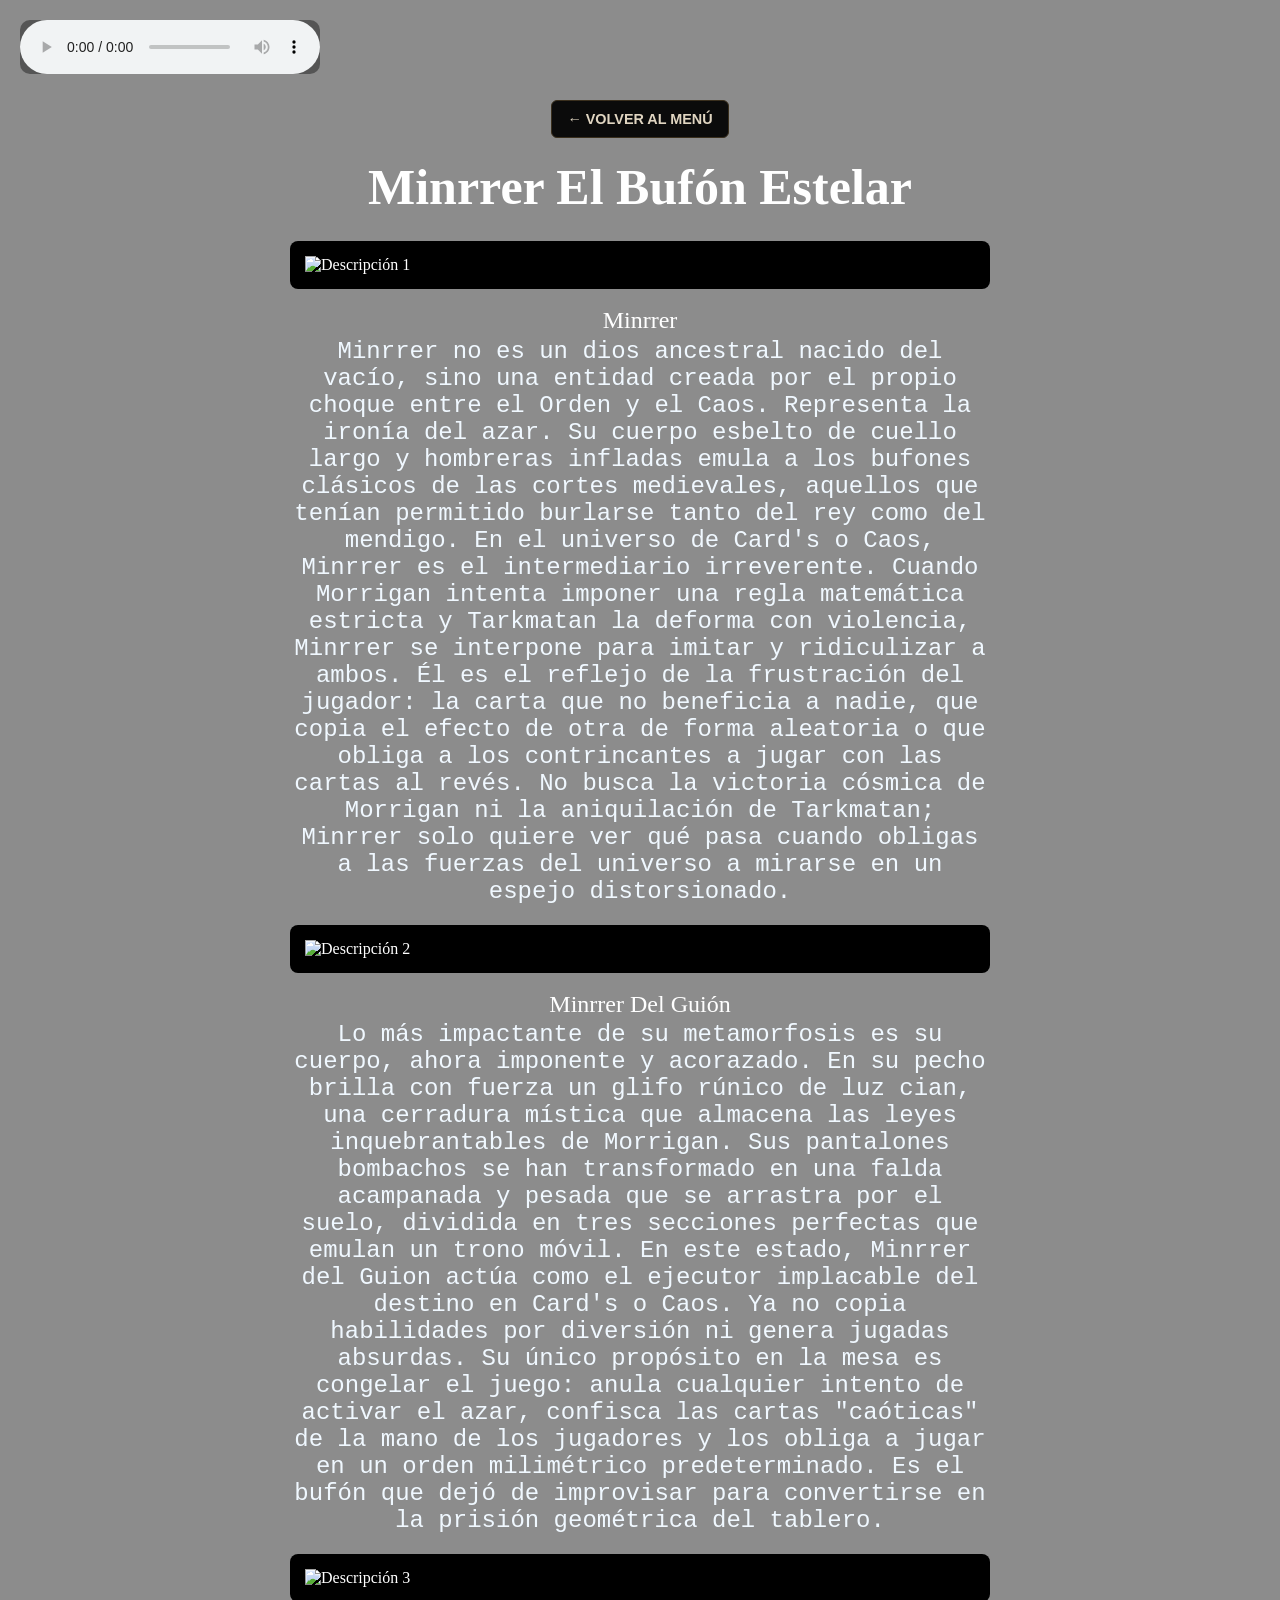
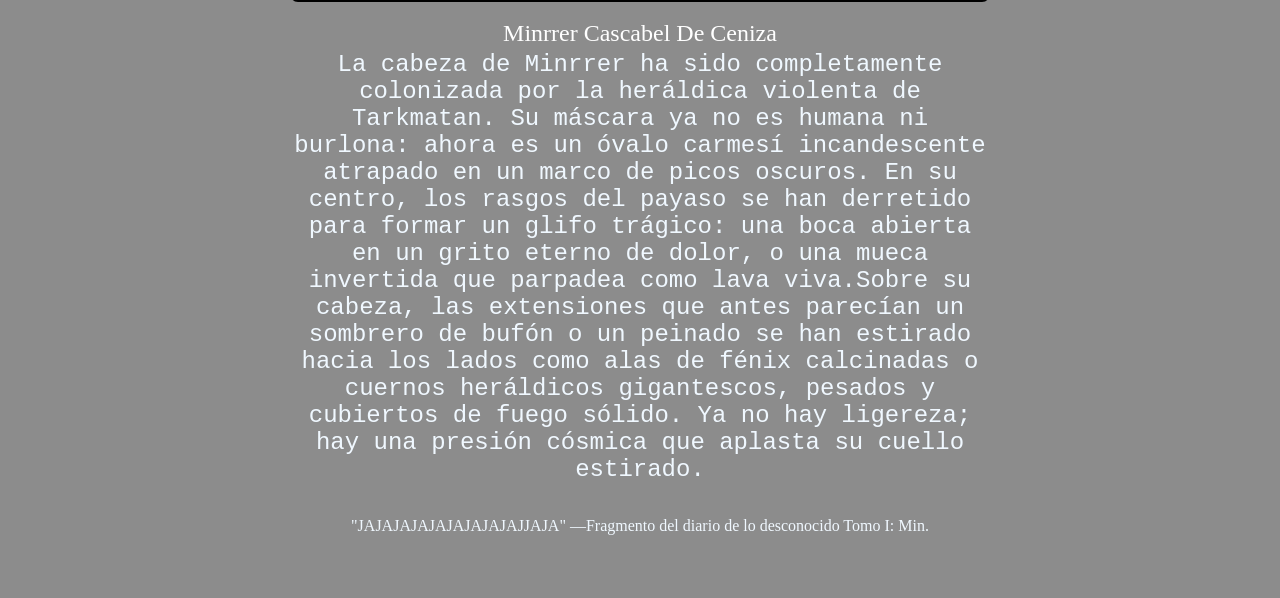
==== Minrrer.html @ 9dd1737e "Add files via upload" ====
<!DOCTYPE html>
<html lang="en">
<head>
    <meta charset="UTF-8">
    <meta name="viewport" content="width=device-width, initial-scale=1.0">
    <link rel="stylesheet" href="style.css">
    <script src="script.js" defer></script>
    <title>Minrrer</title>
</head>
<body>
     <audio controls autoplay>
        <source src="Music/8bit-Circo.wav" type="audio/mpeg">
        Your browser does not support the audio element.
    </audio>

    <main>

         <div class="navegacion-retorno">
            <a href="index.html" class="btn-volver">← VOLVER AL MENÚ</a>
        </div>

        <h1>Minrrer El Bufón Estelar</h1>

        <section>
             <div class="bloque-foto">
                <div class="foto-caja">
                    <img src="Img/Personajes/Minrrer.png" alt="Descripción 1">
                </div>
                <p class="foto-texto">Minrrer</p>

                <p class="Minrrer">
                    Minrrer no es un dios ancestral nacido del vacío,
                    sino una entidad creada por el propio choque entre el Orden y el Caos.
                    Representa la ironía del azar.
                    Su cuerpo esbelto de cuello largo y hombreras
                    infladas emula a los bufones clásicos de las cortes medievales,
                    aquellos que tenían permitido burlarse tanto del rey como del mendigo.
                    En el universo de Card's o Caos, Minrrer es el intermediario irreverente.
                    Cuando Morrigan intenta imponer una regla matemática estricta y Tarkmatan
                    la deforma con violencia, Minrrer se interpone para imitar y ridiculizar a ambos.
                    Él es el reflejo de la frustración del jugador: la carta que no beneficia a nadie,
                    que copia el efecto de otra de forma aleatoria o que obliga a los contrincantes a
                    jugar con las cartas al revés.
                    No busca la victoria cósmica de Morrigan ni la aniquilación de Tarkmatan;
                    Minrrer solo quiere ver qué pasa cuando obligas
                    a las fuerzas del universo a mirarse en un espejo distorsionado.
                </p>
            </div>
        </section>

        <section>
             <div class="bloque-foto">
                <div class="foto-caja">
                    <img src="Img/Personajes/Minrrer-delguion.png" alt="Descripción 2">
                </div>
                <p class="foto-texto">Minrrer Del Guión</p>

                <p class="Minrrer">
                    Lo más impactante de su metamorfosis es su cuerpo,
                    ahora imponente y acorazado. En su pecho brilla con
                    fuerza un glifo rúnico de luz cian, una cerradura
                    mística que almacena las leyes inquebrantables de Morrigan.
                    Sus pantalones bombachos se han transformado en una falda
                    acampanada y pesada que se arrastra por el suelo,
                    dividida en tres secciones perfectas que emulan un trono móvil.
                    En este estado, Minrrer del Guion actúa como el ejecutor implacable
                    del destino en Card's o Caos. Ya no copia habilidades por diversión
                    ni genera jugadas absurdas. Su único propósito en la mesa es congelar el juego:
                    anula cualquier intento de activar el azar,
                    confisca las cartas "caóticas" de la mano de los jugadores
                    y los obliga a jugar en un orden milimétrico predeterminado.
                    Es el bufón que dejó de improvisar para convertirse en la prisión geométrica del tablero.
                </p>
            </div>
        </section>

        <section>
             <div class="bloque-foto">
                <div class="foto-caja">
                    <img src="Img/Personajes/Minrrer-Cascabeldeceniza.png" alt="Descripción 3">
                </div>
                <p class="foto-texto">Minrrer Cascabel De Ceniza</p>

                <p class="Minrrer">
                    La cabeza de Minrrer ha sido completamente colonizada por la heráldica violenta de Tarkmatan.
                    Su máscara ya no es humana ni burlona: ahora es un óvalo carmesí incandescente atrapado
                    en un marco de picos oscuros. En su centro,
                    los rasgos del payaso se han derretido para formar un glifo trágico:
                    una boca abierta en un grito eterno de dolor, o una mueca
                    invertida que parpadea como lava viva.Sobre su cabeza,
                    las extensiones que antes parecían un sombrero de bufón o un peinado
                    se han estirado hacia los lados como alas de fénix calcinadas o cuernos
                    heráldicos gigantescos, pesados y cubiertos de fuego sólido. Ya no hay ligereza;
                    hay una presión cósmica que aplasta su cuello estirado.
                </p>
            </div>
        </section>

        <p class="codice">
            "JAJAJAJAJAJAJAJAJAJJAJA"
            —Fragmento del diario de lo desconocido Tomo I: Min.
        </p>

    </main>
</body>
</html>
---- style.css ----
* {
  margin: 0;
  padding: 0;
  box-sizing: border-box;
}

body {
  background-image: url('Img/Fondo.jpg');
  background-size: cover;
  background-position: center;
  background-attachment: fixed;
  image-rendering: pixelated;
  image-rendering: crisp-edges;
  color: #ffffff;
  margin: 0;
  padding: 0;
}


audio {
  position: fixed;
  top: 20px;
  left: 20px;
  z-index: 10;
  background-color: #555;
  border-radius: 10px;
}

main {
  width: 100%;
  min-height: 100vh;
  background: rgba(0, 0, 0, 0.45);
  display: flex;
  flex-direction: column;
  align-items: center;
  padding: 100px 40px 60px;
}

h1 {
  color: white;
  font-size: 50px;
  margin-bottom: 25px;
}

.intro {
  color: aliceblue;
  font-family: 'Courier New', Courier, monospace;
  font-size: 1.5rem;
  max-width: 700px;
  text-align: center;
  margin-bottom: 20px;
}

.descripcion {
  color: aliceblue;
  font-family: 'Courier New', Courier, monospace;
  font-size: 1.5rem;
  max-width: 800px;
  text-align: center;
  line-height: 1.6;
  margin-bottom: 50px;
}

.galeria-nueva {
  background-color: #000000;
  width: 90%;
  max-width: 850px;
  margin: 40px auto;
  padding: 35px;
  border-radius: 12px;
  border: 1px solid #222;
  display: flex;
  flex-direction: row;
  justify-content: center;
  gap: 40px;
  flex-wrap: wrap;
}

.bloque-foto {
  display: flex;
  flex-direction: column;
  align-items: center;
  flex: 1;
  min-width: 220px;
}

.foto-caja {
  width: 100%;
  background-color: #000000;
  padding: 15px;
  border-radius: 8px;
  box-sizing: border-box;
}

.foto-caja img {
  width: 100%;
  height: auto;
  display: block;
  image-rendering: pixelated;
  image-rendering: crisp-edges;
}

.foto-texto {
  color: #ffffff;
  font-size: 1.5rem;
  margin-top: 15px;
  text-align: center;
  font-family: fantasy;
  line-height: 1.4;
}

.Morrigan {
  color: aliceblue;
  font-family: 'Courier New', Courier, monospace;
  font-size: 1.5rem;
  max-width: 700px;
  text-align: center;
  margin-bottom: 20px;
}

.Tarkmatan {
  color: aliceblue;
  font-family: 'Courier New', Courier, monospace;
  font-size: 1.5rem;
  max-width: 700px;
  text-align: center;
  margin-bottom: 20px;
}

.card-link {
  text-decoration: none;
  color: inherit;
  display: block;
}

.codice {
  color: aliceblue;
  font-family: inherit;
  font-size: 1rem;
  max-width: 700px;
  text-align: center;
  line-height: 1.6;
  font-style: inherit;
  margin-top: 10px;
}

.cards {
  display: flex;
  gap: 30px;
  margin-bottom: 50px;
}

.card {
  width: 220px;
  background-color: #1f1d1d;
  border-radius: 15px;
  overflow: hidden;
}

.imagen {
  width: 100%;
  height: 260px;
  background-color: #555;
  display: flex;
  justify-content: center;
  align-items: center;
  padding: 15px;
}

.imagen img {
  width: 141px;
  height: 192px;
  image-rendering: pixelated;
}

.card p {
  color: white;
  text-align: center;
  padding: 15px;
  font-size: 20px;
}

.navegacion-retorno {
  margin-bottom: 20px;
}

.btn-volver {
  display: inline-block;
  color: #e0d5c1;
  text-decoration: none;
  font-family: sans-serif;
  font-weight: bold;
  font-size: 0.9rem;
  padding: 10px 15px;
  border: 1px solid #3a2f1d;
  background-color: #0b0b0b;
  border-radius: 6px;
  transition: all 0.3s ease;
}

.btn-volver:hover {
  background-color: #3a2f1d;
  color: #ffffff;
  box-shadow: 0 0 10px rgba(58, 47, 29, 0.5);
}

.titulo-personaje {
  text-align: center;
  margin-bottom: 30px;
}

.seccion-personaje {
  display: flex;
  flex-direction: row;
  gap: 40px;
  background-color: rgba(11, 11, 11, 0.9);
  border: 2px solid #3a2f1d;
  border-radius: 12px;
  padding: 40px;
  max-width: 900px;
  margin: 0 auto 40px auto;
  flex-wrap: wrap;
}


.personaje-visual {
  flex: 1.5;
  min-width: 320px;
  display: flex;
  justify-content: center;
  align-items: center;
}

.foto-caja-grande {
  width: 100%;
  max-width: 450px;
}

.foto-caja-grande img {
  width: 100%;
  height: auto;
  display: block;
  image-rendering: pixelated;
  image-rendering: crisp-edges;
  border-radius: 8px;
}

.personaje-info {
  flex: 1.5;
  min-width: 300px;
}

.personaje-info h2 {
  color: #3a2f1d;
  margin-top: 0;
}

.lore-personaje {
  font-family: sans-serif;
  line-height: 1.6;
  color: #e0d5c1;
  margin-bottom: 25px;
}

.atributos-rpg {
  display: grid;
  grid-template-columns: repeat(2, 1fr);
  gap: 15px;
  border-top: 1px solid #3a2f1d;
  padding-top: 20px;
}

.atributo {
  font-family: sans-serif;
  font-size: 1.1rem;
  color: #ffffff;
}

.atributo span {
  color: #8a8a8a;
  margin-right: 5px;
}

.lista-cartas {
  width: 90%;
  max-width: 1000px;
  display: flex;
  flex-direction: column;
  gap: 40px;
  margin-bottom: 40px;
}

.carta {
  width: 100%;
  display: flex;
  align-items: center;
  gap: 50px;
  padding: 30px;
  background: rgba(20, 20, 20, 0.85);
  border: 2px solid #555;
  border-radius: 20px;
  cursor: pointer;
  transition: 0.3s;
}

.carta-imagen {
  width: 220px;
  height: 300px;
  flex-shrink: 0;
  display: flex;
  justify-content: center;
  align-items: center;
  background-color: #555;
  border-radius: 10px;
}

.carta-imagen img {
  width: 188px;
  height: 256px;
  image-rendering: pixelated;
  object-fit: contain;
}

.carta-info {
  color: white;
  max-width: 550px;
}

.carta-info h2 {
  font-size: 32px;
  margin-bottom: 20px;
  color: #d4af37;
}

.carta-info p {
  font-size: 18px;
  line-height: 1.6;
  margin-bottom: 15px;
}

.carta:hover {
  transform: translateY(-5px);
}

.carta.seleccionada {
  transform: translateY(-10px) scale(1.02);
  border-color: #ffc506;
  box-shadow: 0 0 20px rgba(212, 175, 55, 0.6);
}

.cards {
  display: flex;
  flex-wrap: wrap;
  justify-content: center;
  gap: 30px;
  max-width: 750px;
}

.card {
  width: 220px;
  background: #1b1b1b;
  border-radius: 15px;
  overflow: hidden;
  cursor: pointer;
  transition: .3s;
  border: 2px solid #444;
}

.card:hover {
  transform: translateY(-8px);
  border-color: #0011ff;
  box-shadow: 0 8px 20px rgba(0, 0, 0, .5);
}

.imagen img {
  width: 100%;
  height: 100%;
  object-fit: contain;
  image-rendering: pixelated;
}

.card p.descripcion {
  color: #ccc;
  font-family: monospace;
  font-size: 20px;
  text-align: center;
  padding: 10px 12px 5px;
  line-height: 1.3;
}

.card p.nombre {
  color: white;
  font-size: 20px;
  text-align: center;
  padding: 8px 10px 15px;
}

.visor {
  width: 100%;
  height: 300px;
  background: #111;
  display: flex;
  justify-content: center;
  align-items: center;
  overflow: hidden;
}

.visor img {
  max-width: 100%;
  max-height: 100%;
  image-rendering: pixelated;
}

.card.jefe:hover {
  transform: translateY(-10px) scale(1.02);
  border-color: #8b0000;
  box-shadow: 0 0 20px rgba(139, 0, 0, .7);
}

.Minrrer {
  color: aliceblue;
  font-family: 'Courier New', Courier, monospace;
  font-size: 1.5rem;
  max-width: 700px;
  text-align: center;
  margin-bottom: 20px;
}

.foto-caja {
  transition: transform 0.3s;
}

.foto-caja.seleccionada {
  transform: scale(1.1);
}
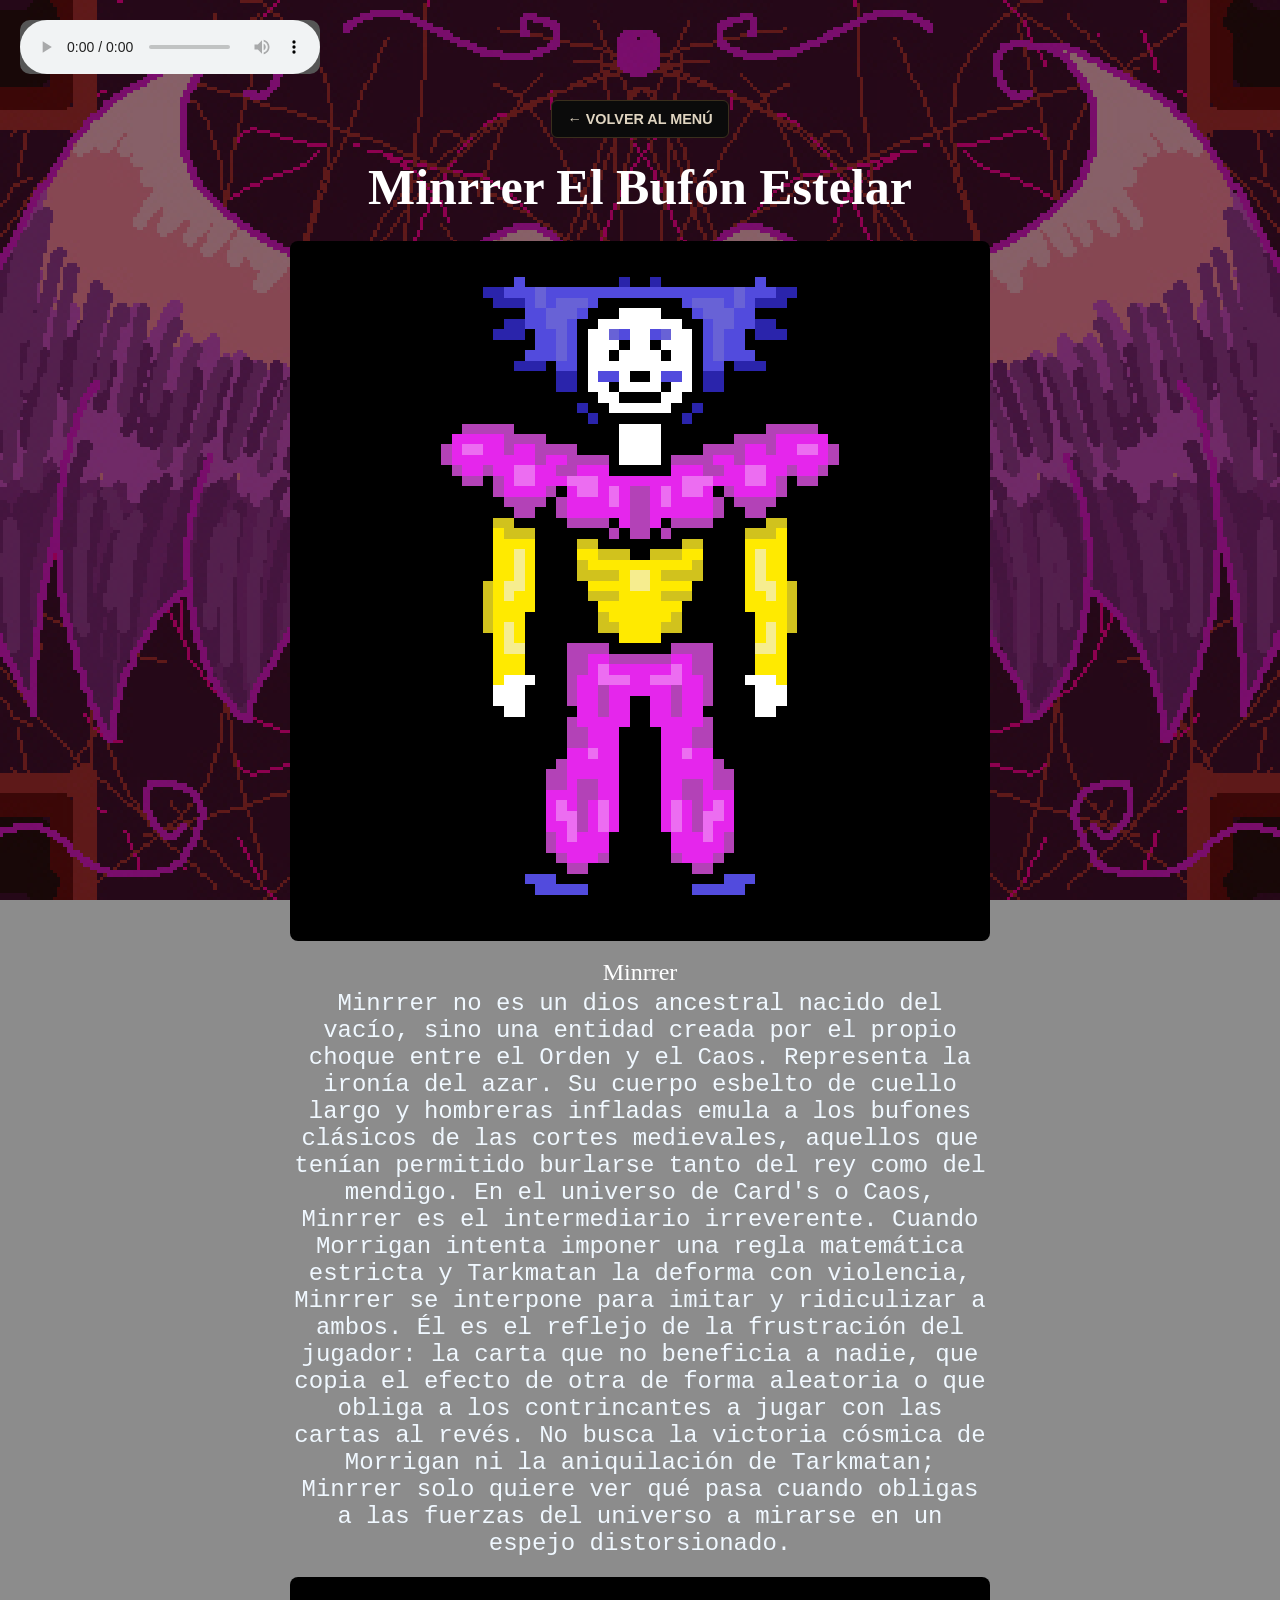
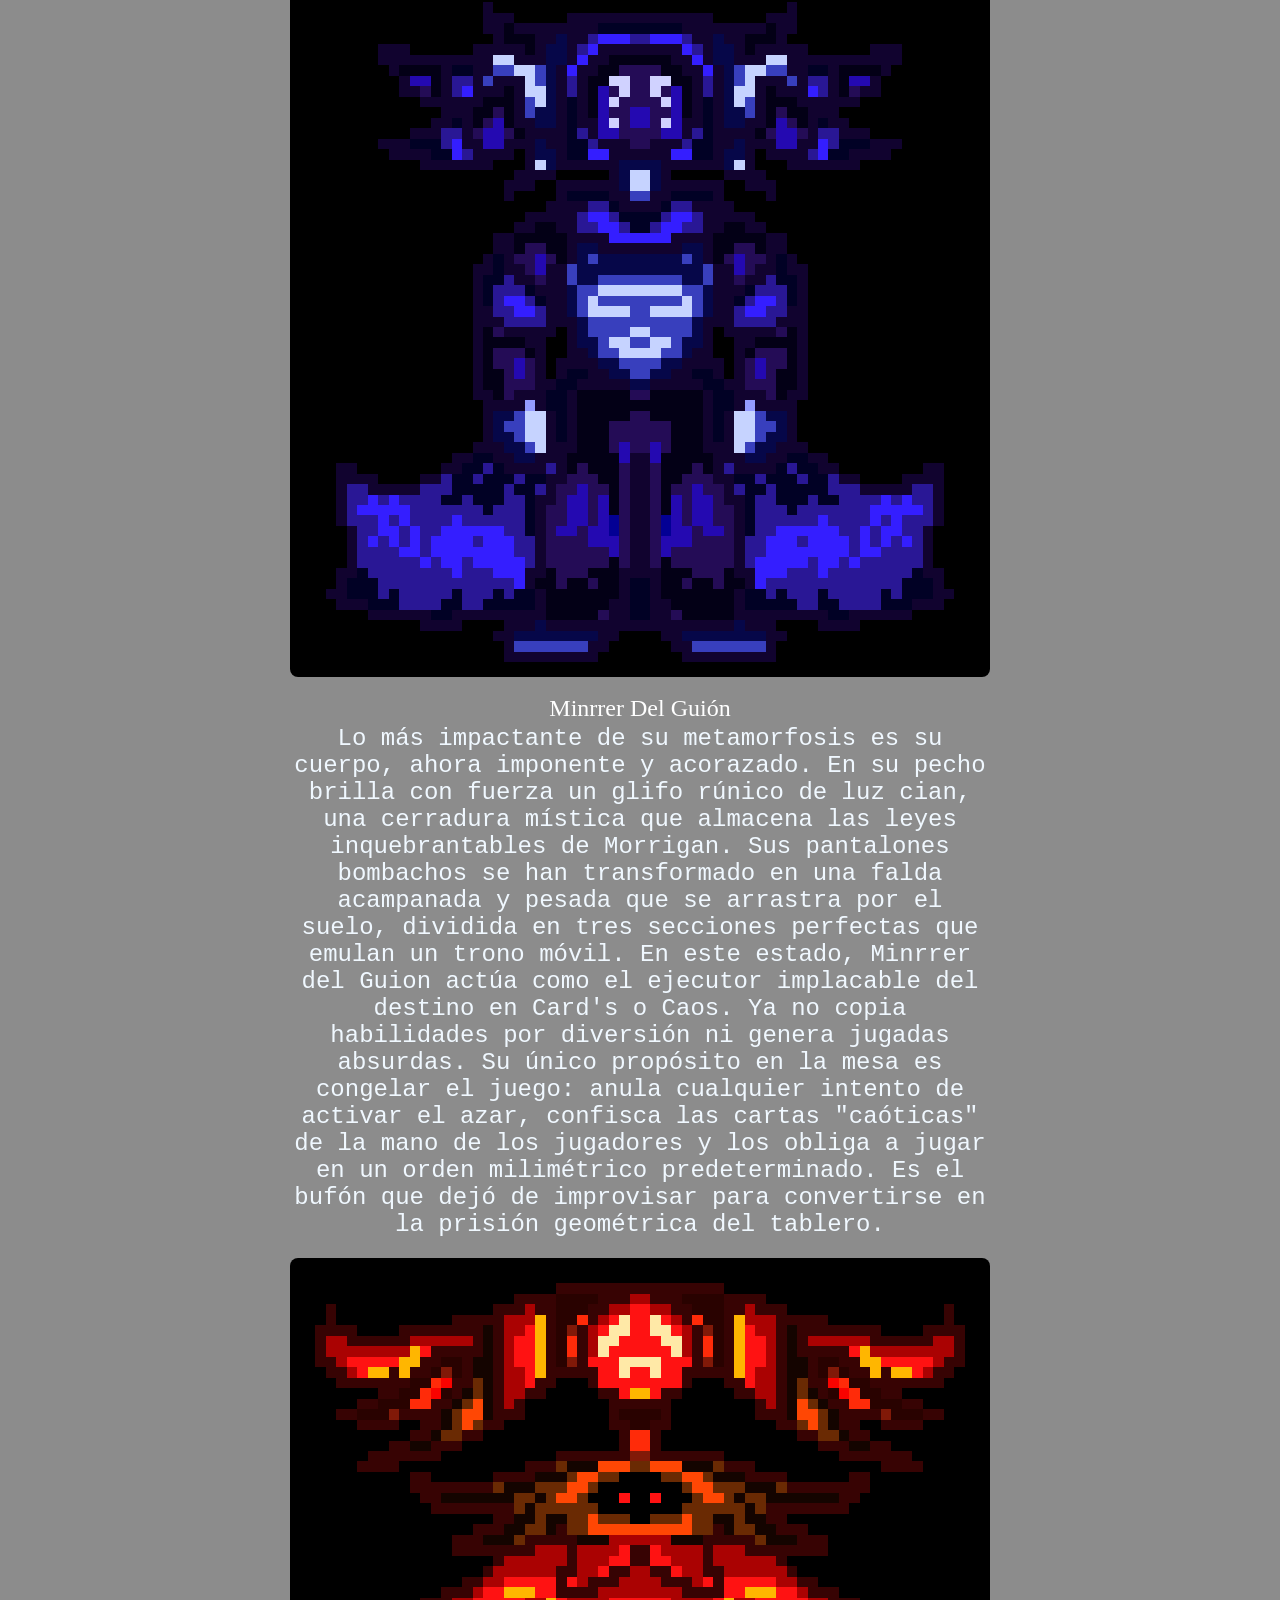
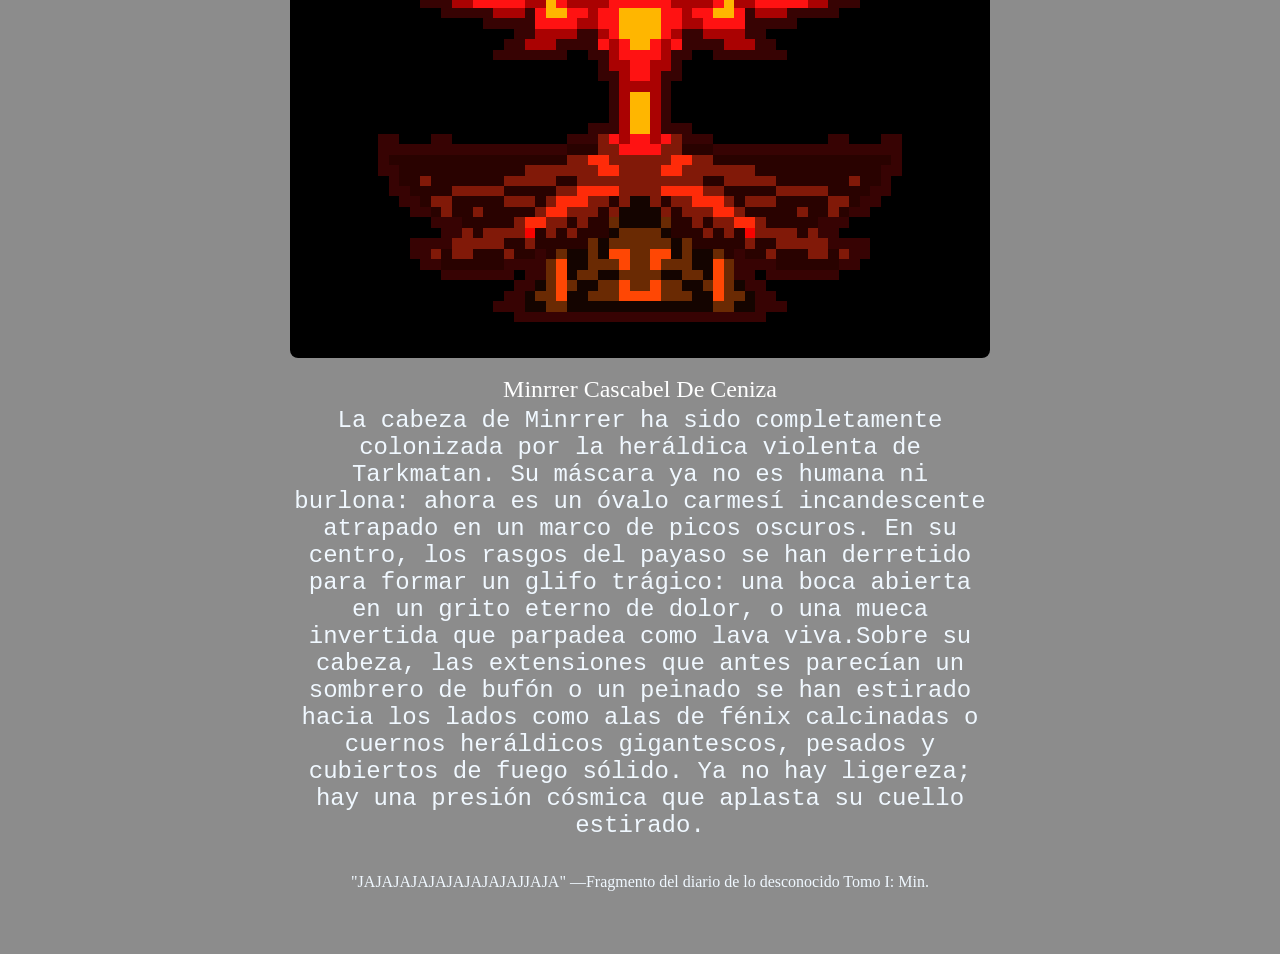
==== commit 003bef8b: "Add files via upload" ====
--- a/Minrrer.html
+++ b/Minrrer.html
@@ -9,7 +9,7 @@
 </head>
 <body>
      <audio controls autoplay>
-        <source src="Music/8bit-Circo.wav" type="audio/mpeg">
+        <source src="Music/8bit-Circo.wav" type="audio/wav">
         Your browser does not support the audio element.
     </audio>
 
